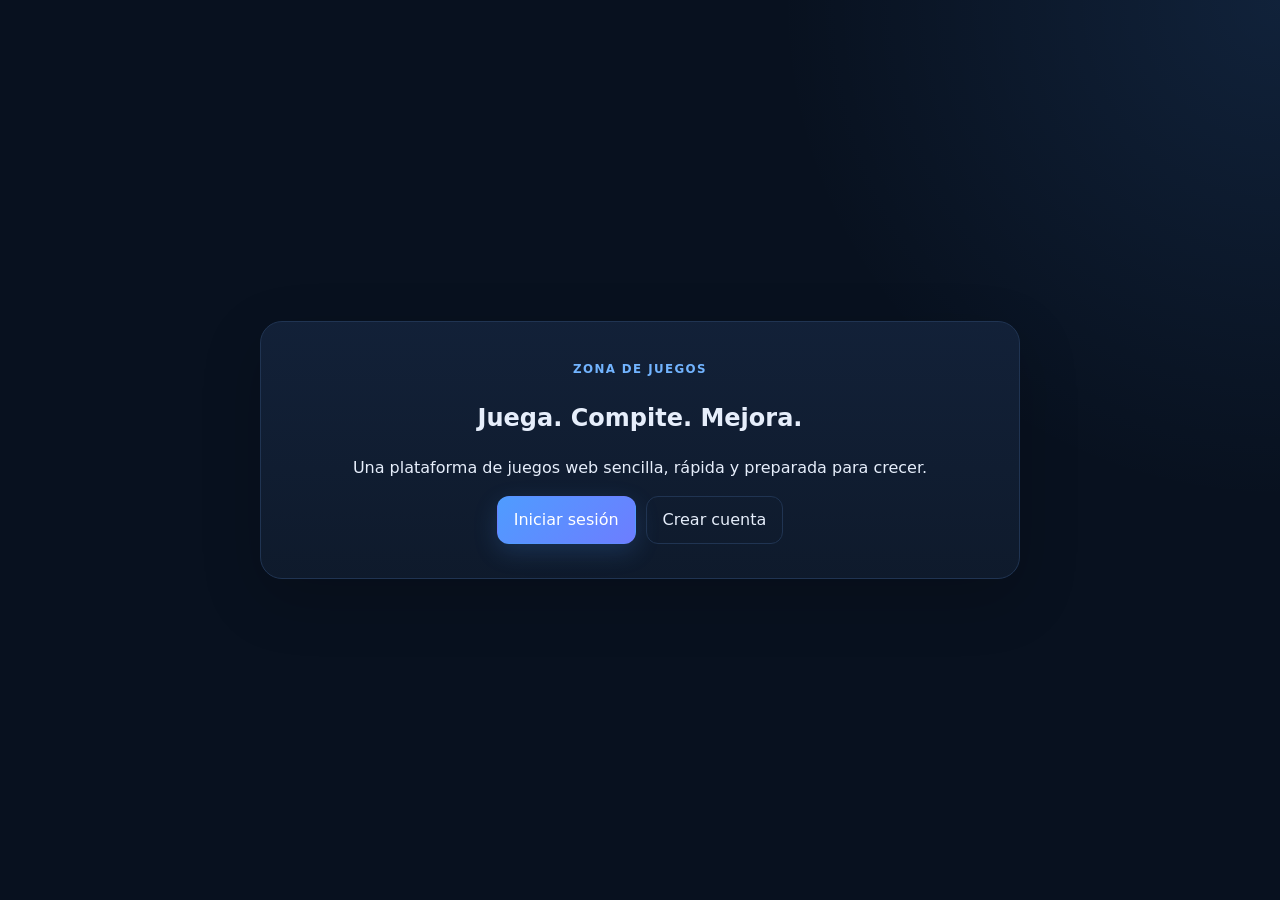
==== index.html @ fceb6d9e "Primer commit: subiendo Zona de Juegos completo" ====
<!doctype html><html lang="es"><head><meta charset="utf-8"><meta name="viewport" content="width=device-width,initial-scale=1"><meta name="description" content="Zona de Juegos"><link rel="stylesheet" href="assets/css/global.css"><title>Zona de Juegos</title></head><body><main class="auth-page"><section class="hero-card" style="width:min(760px,100%);text-align:center"><span class="eyebrow">Zona de Juegos</span><h1>Juega. Compite. Mejora.</h1><p>Una plataforma de juegos web sencilla, rápida y preparada para crecer.</p><div class="dashboard-actions" style="justify-content:center"><a class="button button--primary" href="login.html">Iniciar sesión</a><a class="button button--ghost" href="register.html">Crear cuenta</a></div></section></main><script type="module">import { validate } from './js/models/auth.model.js'; const u=await validate(); if(u) location.href='dashboard.html';</script></body></html>
---- assets/css/global.css ----
:root{font-family:Inter,system-ui,-apple-system,BlinkMacSystemFont,"Segoe UI",sans-serif;color:#e6eefb;background:#08111f;line-height:1.5;font-synthesis:none;text-rendering:optimizeLegibility;--bg:#08111f;--panel:#0f1b2d;--panel-2:#13223a;--line:#203452;--text:#e6eefb;--muted:#8fa4c2;--primary:#4f9cff;--primary-2:#72b4ff;--danger:#ef6a6a;--success:#37d39a}*{box-sizing:border-box}html{scroll-behavior:smooth}body{margin:0;min-height:100vh;background:radial-gradient(circle at top right,rgba(79,156,255,.12),transparent 32%),var(--bg);color:var(--text)}a{color:inherit;text-decoration:none}button,input,select{font:inherit}button{cursor:pointer}.container{width:min(1120px,calc(100% - 32px));margin:0 auto}.app-shell{min-height:100vh}.site-header{display:flex;align-items:center;justify-content:space-between;gap:20px;padding:18px 0}.brand{display:inline-flex;align-items:center;gap:10px;font-weight:800;letter-spacing:-.02em}.brand-mark{display:grid;place-items:center;width:38px;height:38px;border-radius:12px;background:linear-gradient(135deg,var(--primary),#8d7cff);box-shadow:0 10px 30px rgba(79,156,255,.2)}.nav-actions{display:flex;align-items:center;gap:10px}.button{border:1px solid transparent;border-radius:12px;padding:11px 16px;display:inline-flex;align-items:center;justify-content:center;gap:8px;transition:.2s ease;background:var(--panel-2);color:var(--text)}.button:hover{transform:translateY(-1px);border-color:#385681}.button:disabled{opacity:.55;cursor:not-allowed;transform:none}.button--primary{background:linear-gradient(135deg,var(--primary),#6d7dff);color:#fff;box-shadow:0 8px 24px rgba(79,156,255,.18)}.button--ghost{background:transparent;border-color:var(--line)}.button--danger{background:rgba(239,106,106,.12);color:#ffb1b1;border-color:rgba(239,106,106,.25)}.button--small{padding:8px 12px;font-size:.9rem;border-radius:10px}.main{padding:18px 0 56px}.hero{display:grid;grid-template-columns:1.2fr .8fr;gap:20px;align-items:stretch;margin:28px 0}.hero-card,.panel,.auth-card,.game-card{background:linear-gradient(180deg,rgba(19,34,58,.92),rgba(15,27,45,.92));border:1px solid var(--line);border-radius:22px;box-shadow:0 20px 60px rgba(0,0,0,.18)}.hero-card{padding:34px}.eyebrow{text-transform:uppercase;letter-spacing:.12em;font-size:.74rem;color:var(--primary-2);font-weight:800}.hero h1{font-size:clamp(2.5rem,6vw,5rem);line-height:.95;margin:12px 0 18px;letter-spacing:-.06em}.hero p{max-width:620px;color:var(--muted);font-size:1.05rem}.hero-art{min-height:280px;display:grid;place-items:center;position:relative;overflow:hidden}.hero-art::before{content:"";position:absolute;inset:20%;background:radial-gradient(circle,var(--primary),transparent 66%);filter:blur(20px);opacity:.28}.hero-art .emoji{font-size:8rem;z-index:1;filter:drop-shadow(0 18px 24px rgba(0,0,0,.25))}.auth-page{display:grid;place-items:center;min-height:100vh;padding:24px}.auth-card{width:min(460px,100%);padding:34px}.auth-card h1{margin:0 0 8px;font-size:2rem}.auth-card p{color:var(--muted);margin-top:0}.form{display:grid;gap:16px;margin-top:24px}.field{display:grid;gap:7px}.field label{font-size:.9rem;font-weight:650}.field input,.field select{width:100%;background:#091525;border:1px solid #29405e;color:var(--text);border-radius:12px;padding:12px 13px;outline:none}.field input:focus,.field select:focus{border-color:var(--primary);box-shadow:0 0 0 3px rgba(79,156,255,.12)}.form-footer{display:flex;justify-content:space-between;gap:12px;align-items:center;flex-wrap:wrap;color:var(--muted);font-size:.9rem}.form-footer a{color:var(--primary-2);font-weight:650}.message{padding:11px 13px;border-radius:12px;font-size:.9rem}.message--error{background:rgba(239,106,106,.1);color:#ffb4b4;border:1px solid rgba(239,106,106,.22)}.message--success{background:rgba(55,211,154,.1);color:#a8f3d7;border:1px solid rgba(55,211,154,.22)}.dashboard-head{display:flex;align-items:end;justify-content:space-between;gap:20px;padding:26px 0 14px}.dashboard-head h1{margin:0;font-size:clamp(2rem,4vw,3.5rem);letter-spacing:-.04em}.dashboard-head p{color:var(--muted);margin:.35rem 0 0}.dashboard-actions{display:flex;gap:10px;flex-wrap:wrap}.section{margin-top:20px}.section-header{display:flex;align-items:center;justify-content:space-between;gap:16px;margin-bottom:14px}.section-header h2{margin:0;font-size:1.25rem}.games-grid{display:grid;grid-template-columns:repeat(auto-fit,minmax(240px,1fr));gap:16px}.game-card{overflow:hidden;display:grid;grid-template-columns:90px 1fr;min-height:190px}.game-card__icon{display:grid;place-items:center;background:linear-gradient(160deg,rgba(79,156,255,.2),rgba(141,124,255,.15));font-size:3rem}.game-card__body{padding:20px}.game-card h3{margin:5px 0 6px;font-size:1.3rem}.game-card p{color:var(--muted);font-size:.92rem;min-height:54px}.panel{padding:18px;overflow:auto}.table{width:100%;border-collapse:collapse;min-width:620px}.table th,.table td{padding:13px 12px;border-bottom:1px solid var(--line);text-align:left;vertical-align:middle}.table th{color:var(--muted);font-size:.8rem;text-transform:uppercase;letter-spacing:.08em}.table-empty{color:var(--muted);text-align:center;padding:24px}.badge{display:inline-flex;padding:5px 9px;border-radius:999px;background:#1b2b43;color:#b4c9e3;font-size:.76rem;font-weight:700}.badge--admin{background:rgba(141,124,255,.13);color:#c8c0ff}.status-dot{display:inline-flex;align-items:center;gap:6px;color:var(--muted);font-size:.82rem}.status-dot::before{content:"";width:7px;height:7px;border-radius:50%;background:#64748b}.status-dot--on::before{background:var(--success);box-shadow:0 0 0 4px rgba(55,211,154,.09)}.status-dot--off::before{background:var(--danger)}.role-select{background:#0a1728;color:var(--text);border:1px solid var(--line);border-radius:10px;padding:8px 10px}.muted{color:var(--muted)}.profile-grid{display:grid;grid-template-columns:repeat(2,minmax(0,1fr));gap:18px}.profile-grid .profile-card:first-child{grid-column:1/-1}.profile-card{padding:24px}.profile-value{font-size:1.1rem;font-weight:700}.profile-meta{display:grid;gap:13px;margin-top:20px}.score-list{list-style:none;padding:0;margin:0;display:grid;gap:8px}.score-list li{display:flex;justify-content:space-between;gap:16px;padding:12px;border:1px solid var(--line);border-radius:12px;background:#0b1728}.empty-state{padding:38px;text-align:center;color:var(--muted)}.loading-state{color:var(--muted)}.message__retry{margin-top:10px}.message a{text-decoration:underline}.form input:disabled,.form select:disabled{opacity:.65}.game-page .site-header{padding-bottom:8px}.game-heading{padding:22px 0 16px}.game-heading h1{margin:0;font-size:clamp(2rem,5vw,4rem);letter-spacing:-.05em}.game-heading p{margin:.5rem 0 0;color:var(--muted)}.snake-card{padding:18px}.snake-toolbar{display:grid;grid-template-columns:1fr 1fr auto;gap:12px;align-items:center;margin-bottom:16px}.snake-toolbar>div{padding:12px 14px;border:1px solid var(--line);border-radius:14px;background:#0b1728}.snake-toolbar span{display:block;color:var(--muted);font-size:.75rem;text-transform:uppercase;letter-spacing:.08em}.snake-toolbar strong{font-size:1.25rem}.snake-board-wrap{display:grid;place-items:center}.snake-canvas{display:block;width:min(620px,100%);aspect-ratio:1;border-radius:18px;border:1px solid #27415f;box-shadow:0 22px 50px rgba(0,0,0,.25);touch-action:none}.snake-status{padding:12px;text-align:center;color:var(--muted)}.snake-controls{display:grid;grid-template-columns:repeat(3,58px);grid-template-rows:repeat(2,58px);gap:8px;justify-content:center;margin-top:8px}.snake-controls button{border:1px solid var(--line);background:#0b1728;color:var(--text);border-radius:14px;font-size:1.4rem}.snake-controls button:first-child{grid-column:2}.snake-controls button:last-child{grid-column:3;grid-row:2}.footer{padding:26px 0;color:var(--muted);font-size:.85rem;text-align:center}@media(max-width:800px){.hero,.profile-grid{grid-template-columns:1fr}.hero-art{min-height:220px}.dashboard-head{align-items:start;flex-direction:column}.game-card{grid-template-columns:70px 1fr}}@media(max-width:520px){.container{width:min(100% - 20px,1120px)}.site-header{padding-top:12px}.auth-card{padding:24px}.hero-card{padding:24px}.snake-toolbar{grid-template-columns:1fr 1fr}.snake-toolbar>div:last-child{grid-column:1/-1}.button{width:100%}.nav-actions .button--ghost{display:none}.game-card{grid-template-columns:1fr}.game-card__icon{min-height:95px}.dashboard-actions{width:100%}}
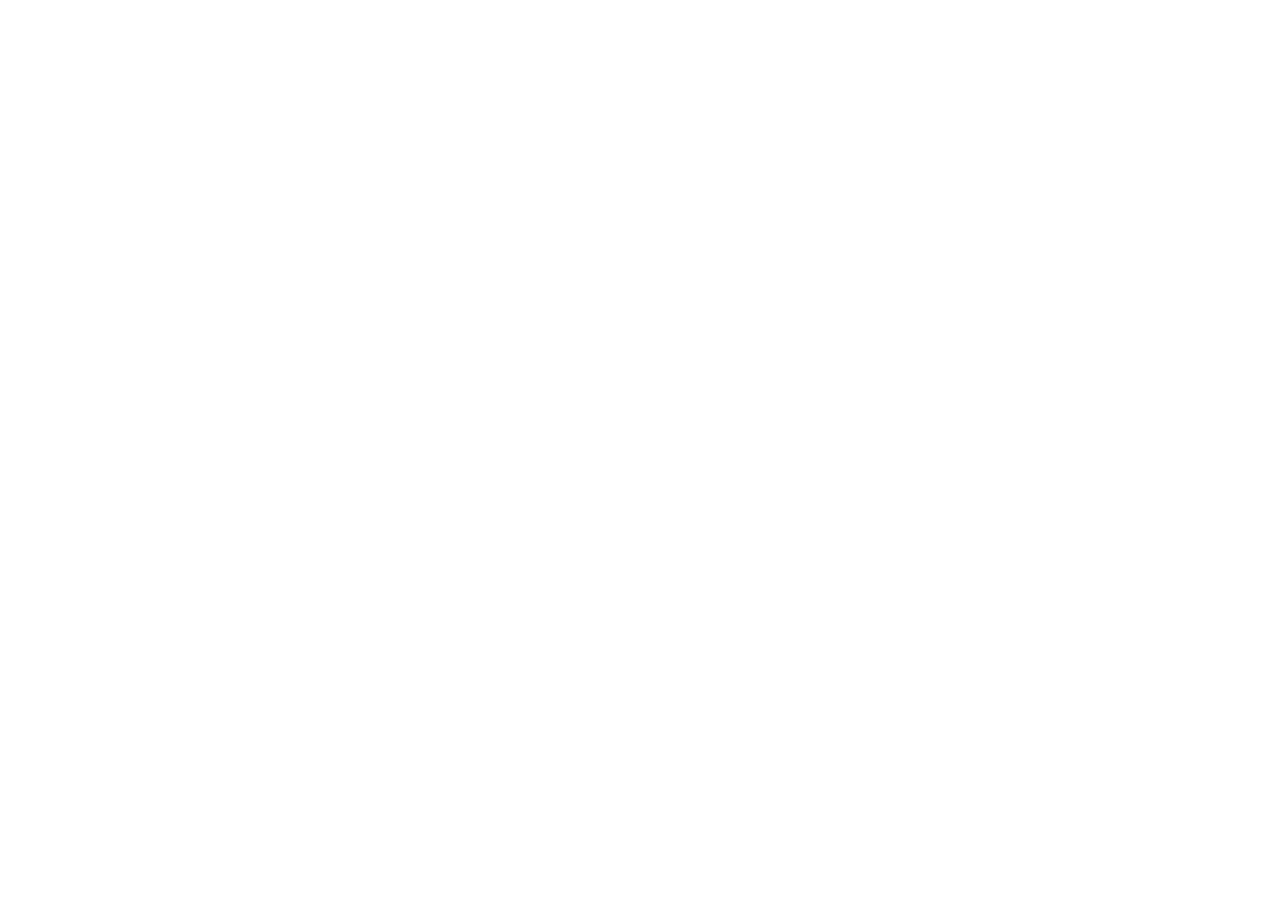
==== commit 3a412c62: "Actualización: cambios en Zona de Juegos" ====
--- a/index.html
+++ b/index.html
@@ -1 +1,37 @@
-<!doctype html><html lang="es"><head><meta charset="utf-8"><meta name="viewport" content="width=device-width,initial-scale=1"><meta name="description" content="Zona de Juegos"><link rel="stylesheet" href="assets/css/global.css"><title>Zona de Juegos</title></head><body><main class="auth-page"><section class="hero-card" style="width:min(760px,100%);text-align:center"><span class="eyebrow">Zona de Juegos</span><h1>Juega. Compite. Mejora.</h1><p>Una plataforma de juegos web sencilla, rápida y preparada para crecer.</p><div class="dashboard-actions" style="justify-content:center"><a class="button button--primary" href="login.html">Iniciar sesión</a><a class="button button--ghost" href="register.html">Crear cuenta</a></div></section></main><script type="module">import { validate } from './js/models/auth.model.js'; const u=await validate(); if(u) location.href='dashboard.html';</script></body></html>
+<!doctype html>
+<html lang="es">
+ <head>
+  <meta charset="utf-8"/>
+  <meta content="width=device-width,initial-scale=1" name="viewport"/>
+  <meta content="Zona de Juegos" name="description"/>
+  <link href="assets/css/global.css" rel="stylesheet"/>
+  <title>
+   Zona de Juegos
+  </title>
+ </head>
+ <body>
+  <main class="auth-page">
+   <section class="hero-card hero-card--landing">
+    <span class="eyebrow">
+     Zona de Juegos
+    </span>
+    <h1>
+     Juega. Compite. Mejora.
+    </h1>
+    <p>
+     Una plataforma de juegos web sencilla, rápida y preparada para crecer.
+    </p>
+    <div class="dashboard-actions dashboard-actions--center">
+     <a class="button button--primary" href="login.html">
+      Iniciar sesión
+     </a>
+     <a class="button button--ghost" href="register.html">
+      Crear cuenta
+     </a>
+    </div>
+   </section>
+  </main>
+  <script src="js/pages/index.page.js" type="module">
+  </script>
+ </body>
+</html>
--- a/assets/css/global.css
+++ b/assets/css/global.css
@@ -1 +1,120 @@
-:root{font-family:Inter,system-ui,-apple-system,BlinkMacSystemFont,"Segoe UI",sans-serif;color:#e6eefb;background:#08111f;line-height:1.5;font-synthesis:none;text-rendering:optimizeLegibility;--bg:#08111f;--panel:#0f1b2d;--panel-2:#13223a;--line:#203452;--text:#e6eefb;--muted:#8fa4c2;--primary:#4f9cff;--primary-2:#72b4ff;--danger:#ef6a6a;--success:#37d39a}*{box-sizing:border-box}html{scroll-behavior:smooth}body{margin:0;min-height:100vh;background:radial-gradient(circle at top right,rgba(79,156,255,.12),transparent 32%),var(--bg);color:var(--text)}a{color:inherit;text-decoration:none}button,input,select{font:inherit}button{cursor:pointer}.container{width:min(1120px,calc(100% - 32px));margin:0 auto}.app-shell{min-height:100vh}.site-header{display:flex;align-items:center;justify-content:space-between;gap:20px;padding:18px 0}.brand{display:inline-flex;align-items:center;gap:10px;font-weight:800;letter-spacing:-.02em}.brand-mark{display:grid;place-items:center;width:38px;height:38px;border-radius:12px;background:linear-gradient(135deg,var(--primary),#8d7cff);box-shadow:0 10px 30px rgba(79,156,255,.2)}.nav-actions{display:flex;align-items:center;gap:10px}.button{border:1px solid transparent;border-radius:12px;padding:11px 16px;display:inline-flex;align-items:center;justify-content:center;gap:8px;transition:.2s ease;background:var(--panel-2);color:var(--text)}.button:hover{transform:translateY(-1px);border-color:#385681}.button:disabled{opacity:.55;cursor:not-allowed;transform:none}.button--primary{background:linear-gradient(135deg,var(--primary),#6d7dff);color:#fff;box-shadow:0 8px 24px rgba(79,156,255,.18)}.button--ghost{background:transparent;border-color:var(--line)}.button--danger{background:rgba(239,106,106,.12);color:#ffb1b1;border-color:rgba(239,106,106,.25)}.button--small{padding:8px 12px;font-size:.9rem;border-radius:10px}.main{padding:18px 0 56px}.hero{display:grid;grid-template-columns:1.2fr .8fr;gap:20px;align-items:stretch;margin:28px 0}.hero-card,.panel,.auth-card,.game-card{background:linear-gradient(180deg,rgba(19,34,58,.92),rgba(15,27,45,.92));border:1px solid var(--line);border-radius:22px;box-shadow:0 20px 60px rgba(0,0,0,.18)}.hero-card{padding:34px}.eyebrow{text-transform:uppercase;letter-spacing:.12em;font-size:.74rem;color:var(--primary-2);font-weight:800}.hero h1{font-size:clamp(2.5rem,6vw,5rem);line-height:.95;margin:12px 0 18px;letter-spacing:-.06em}.hero p{max-width:620px;color:var(--muted);font-size:1.05rem}.hero-art{min-height:280px;display:grid;place-items:center;position:relative;overflow:hidden}.hero-art::before{content:"";position:absolute;inset:20%;background:radial-gradient(circle,var(--primary),transparent 66%);filter:blur(20px);opacity:.28}.hero-art .emoji{font-size:8rem;z-index:1;filter:drop-shadow(0 18px 24px rgba(0,0,0,.25))}.auth-page{display:grid;place-items:center;min-height:100vh;padding:24px}.auth-card{width:min(460px,100%);padding:34px}.auth-card h1{margin:0 0 8px;font-size:2rem}.auth-card p{color:var(--muted);margin-top:0}.form{display:grid;gap:16px;margin-top:24px}.field{display:grid;gap:7px}.field label{font-size:.9rem;font-weight:650}.field input,.field select{width:100%;background:#091525;border:1px solid #29405e;color:var(--text);border-radius:12px;padding:12px 13px;outline:none}.field input:focus,.field select:focus{border-color:var(--primary);box-shadow:0 0 0 3px rgba(79,156,255,.12)}.form-footer{display:flex;justify-content:space-between;gap:12px;align-items:center;flex-wrap:wrap;color:var(--muted);font-size:.9rem}.form-footer a{color:var(--primary-2);font-weight:650}.message{padding:11px 13px;border-radius:12px;font-size:.9rem}.message--error{background:rgba(239,106,106,.1);color:#ffb4b4;border:1px solid rgba(239,106,106,.22)}.message--success{background:rgba(55,211,154,.1);color:#a8f3d7;border:1px solid rgba(55,211,154,.22)}.dashboard-head{display:flex;align-items:end;justify-content:space-between;gap:20px;padding:26px 0 14px}.dashboard-head h1{margin:0;font-size:clamp(2rem,4vw,3.5rem);letter-spacing:-.04em}.dashboard-head p{color:var(--muted);margin:.35rem 0 0}.dashboard-actions{display:flex;gap:10px;flex-wrap:wrap}.section{margin-top:20px}.section-header{display:flex;align-items:center;justify-content:space-between;gap:16px;margin-bottom:14px}.section-header h2{margin:0;font-size:1.25rem}.games-grid{display:grid;grid-template-columns:repeat(auto-fit,minmax(240px,1fr));gap:16px}.game-card{overflow:hidden;display:grid;grid-template-columns:90px 1fr;min-height:190px}.game-card__icon{display:grid;place-items:center;background:linear-gradient(160deg,rgba(79,156,255,.2),rgba(141,124,255,.15));font-size:3rem}.game-card__body{padding:20px}.game-card h3{margin:5px 0 6px;font-size:1.3rem}.game-card p{color:var(--muted);font-size:.92rem;min-height:54px}.panel{padding:18px;overflow:auto}.table{width:100%;border-collapse:collapse;min-width:620px}.table th,.table td{padding:13px 12px;border-bottom:1px solid var(--line);text-align:left;vertical-align:middle}.table th{color:var(--muted);font-size:.8rem;text-transform:uppercase;letter-spacing:.08em}.table-empty{color:var(--muted);text-align:center;padding:24px}.badge{display:inline-flex;padding:5px 9px;border-radius:999px;background:#1b2b43;color:#b4c9e3;font-size:.76rem;font-weight:700}.badge--admin{background:rgba(141,124,255,.13);color:#c8c0ff}.status-dot{display:inline-flex;align-items:center;gap:6px;color:var(--muted);font-size:.82rem}.status-dot::before{content:"";width:7px;height:7px;border-radius:50%;background:#64748b}.status-dot--on::before{background:var(--success);box-shadow:0 0 0 4px rgba(55,211,154,.09)}.status-dot--off::before{background:var(--danger)}.role-select{background:#0a1728;color:var(--text);border:1px solid var(--line);border-radius:10px;padding:8px 10px}.muted{color:var(--muted)}.profile-grid{display:grid;grid-template-columns:repeat(2,minmax(0,1fr));gap:18px}.profile-grid .profile-card:first-child{grid-column:1/-1}.profile-card{padding:24px}.profile-value{font-size:1.1rem;font-weight:700}.profile-meta{display:grid;gap:13px;margin-top:20px}.score-list{list-style:none;padding:0;margin:0;display:grid;gap:8px}.score-list li{display:flex;justify-content:space-between;gap:16px;padding:12px;border:1px solid var(--line);border-radius:12px;background:#0b1728}.empty-state{padding:38px;text-align:center;color:var(--muted)}.loading-state{color:var(--muted)}.message__retry{margin-top:10px}.message a{text-decoration:underline}.form input:disabled,.form select:disabled{opacity:.65}.game-page .site-header{padding-bottom:8px}.game-heading{padding:22px 0 16px}.game-heading h1{margin:0;font-size:clamp(2rem,5vw,4rem);letter-spacing:-.05em}.game-heading p{margin:.5rem 0 0;color:var(--muted)}.snake-card{padding:18px}.snake-toolbar{display:grid;grid-template-columns:1fr 1fr auto;gap:12px;align-items:center;margin-bottom:16px}.snake-toolbar>div{padding:12px 14px;border:1px solid var(--line);border-radius:14px;background:#0b1728}.snake-toolbar span{display:block;color:var(--muted);font-size:.75rem;text-transform:uppercase;letter-spacing:.08em}.snake-toolbar strong{font-size:1.25rem}.snake-board-wrap{display:grid;place-items:center}.snake-canvas{display:block;width:min(620px,100%);aspect-ratio:1;border-radius:18px;border:1px solid #27415f;box-shadow:0 22px 50px rgba(0,0,0,.25);touch-action:none}.snake-status{padding:12px;text-align:center;color:var(--muted)}.snake-controls{display:grid;grid-template-columns:repeat(3,58px);grid-template-rows:repeat(2,58px);gap:8px;justify-content:center;margin-top:8px}.snake-controls button{border:1px solid var(--line);background:#0b1728;color:var(--text);border-radius:14px;font-size:1.4rem}.snake-controls button:first-child{grid-column:2}.snake-controls button:last-child{grid-column:3;grid-row:2}.footer{padding:26px 0;color:var(--muted);font-size:.85rem;text-align:center}@media(max-width:800px){.hero,.profile-grid{grid-template-columns:1fr}.hero-art{min-height:220px}.dashboard-head{align-items:start;flex-direction:column}.game-card{grid-template-columns:70px 1fr}}@media(max-width:520px){.container{width:min(100% - 20px,1120px)}.site-header{padding-top:12px}.auth-card{padding:24px}.hero-card{padding:24px}.snake-toolbar{grid-template-columns:1fr 1fr}.snake-toolbar>div:last-child{grid-column:1/-1}.button{width:100%}.nav-actions .button--ghost{display:none}.game-card{grid-template-columns:1fr}.game-card__icon{min-height:95px}.dashboard-actions{width:100%}}
+
+:root{
+
+  --color-bg:#08111f; --color-surface:#0f1b2d; --color-surface-2:#13223a; --color-border:#203452;
+  --color-text:#e6eefb; --color-muted:#8fa4c2; --color-primary:#4f9cff; --color-primary-hover:#72b4ff;
+  --color-danger:#ef6a6a; --color-success:#37d39a; --color-warning:#f5c451;
+  --radius:14px; --radius-lg:22px; --space:4px;
+  --focus-ring:0 0 0 3px rgba(79,156,255,.18);
+  --font:Inter,system-ui,-apple-system,BlinkMacSystemFont,"Segoe UI",sans-serif;
+  --space-1:4px; --space-2:8px; --space-3:12px; --space-4:16px; --space-5:20px; --space-6:24px;
+  font-family:var(--font);color:var(--color-text);background:var(--color-bg);line-height:1.5;font-synthesis:none;text-rendering:optimizeLegibility;
+}
+*{box-sizing:border-box}
+html{scroll-behavior:smooth}
+body{margin:0;min-height:100vh;background:radial-gradient(circle at top right,rgba(79,156,255,.12),transparent 32%),var(--color-bg);color:var(--color-text)}
+a{color:inherit;text-decoration:none}button,input,select{font:inherit}button{cursor:pointer}
+.container{width:min(1120px,calc(100% - 20px));margin:0 auto}.app-shell{min-height:100vh}
+.site-header{display:flex;align-items:center;justify-content:space-between;gap:12px;padding:12px 0;position:sticky;top:0;z-index:5;background:linear-gradient(var(--color-bg),rgba(8,17,31,.88));backdrop-filter:blur(10px)}
+.brand{display:inline-flex;align-items:center;gap:10px;font-weight:800;letter-spacing:-.02em}.brand-mark{display:grid;place-items:center;width:38px;height:38px;border-radius:12px;background:linear-gradient(135deg,var(--color-primary),#8d7cff);box-shadow:0 10px 30px rgba(79,156,255,.2)}
+.nav-actions,.dashboard-actions{display:flex;align-items:center;gap:8px;flex-wrap:wrap}.button{border:1px solid transparent;border-radius:12px;padding:12px 16px;min-height:46px;display:inline-flex;align-items:center;justify-content:center;gap:8px;transition:transform .2s ease,border-color .2s ease,opacity .2s ease;background:var(--color-surface-2);color:var(--color-text);font-weight:650}.button:hover{transform:translateY(-1px);border-color:#385681}.button:focus-visible,.field input:focus-visible,.field select:focus-visible,.role-select:focus-visible,.snake-controls button:focus-visible{outline:3px solid rgba(79,156,255,.35);outline-offset:2px}.button:active{transform:translateY(0) scale(.99)}.button:disabled,.button.is-loading{opacity:.55;cursor:not-allowed;transform:none}.button--primary{background:linear-gradient(135deg,var(--color-primary),#6d7dff);color:#fff;box-shadow:0 8px 24px rgba(79,156,255,.18)}.button--ghost{background:transparent;border-color:var(--color-border)}.button--danger{background:rgba(239,106,106,.12);color:#ffb1b1;border-color:rgba(239,106,106,.25)}.button--small{min-height:44px;padding:10px 12px;font-size:.9rem;border-radius:10px}
+.main{padding:18px 0 56px}.hero{display:grid;gap:16px;align-items:stretch;margin:20px 0}.hero-card,.panel,.auth-card,.game-card,.card{background:linear-gradient(180deg,rgba(19,34,58,.94),rgba(15,27,45,.94));border:1px solid var(--color-border);border-radius:var(--radius-lg);box-shadow:0 20px 60px rgba(0,0,0,.18)}.hero-card{padding:24px}.eyebrow{text-transform:uppercase;letter-spacing:.12em;font-size:.72rem;color:var(--color-primary-hover);font-weight:800}.hero h1{font-size:clamp(2.5rem,13vw,4.5rem);line-height:.95;margin:12px 0 18px;letter-spacing:-.06em}.hero p{max-width:620px;color:var(--color-muted);font-size:1rem}.hero-art{min-height:220px;display:grid;place-items:center;position:relative;overflow:hidden}.hero-art::before{content:"";position:absolute;inset:20%;background:radial-gradient(circle,var(--color-primary),transparent 66%);filter:blur(20px);opacity:.28}.hero-art .emoji{font-size:6rem;z-index:1;filter:drop-shadow(0 18px 24px rgba(0,0,0,.25))}
+.auth-page{display:grid;place-items:center;min-height:100vh;padding:18px}.auth-card{width:min(460px,100%);padding:24px}.auth-card h1{margin:0 0 8px;font-size:clamp(1.8rem,8vw,2.2rem)}.auth-card p{color:var(--color-muted);margin-top:0}.form{display:grid;gap:16px;margin-top:24px}.field{display:grid;gap:7px}.field label{font-size:.9rem;font-weight:650}.field input,.field select,.input{width:100%;background:#091525;border:1px solid #29405e;color:var(--color-text);border-radius:12px;padding:13px 13px;outline:none;transition:border-color .2s,box-shadow .2s;min-height:48px}.field input:hover,.input:hover{border-color:#385681}.field input:focus,.field select:focus,.input:focus{border-color:var(--color-primary);box-shadow:0 0 0 3px rgba(79,156,255,.12)}.form-footer{display:flex;justify-content:space-between;gap:12px;align-items:center;flex-wrap:wrap;color:var(--color-muted);font-size:.9rem}.form-footer a{color:var(--color-primary-hover);font-weight:650}.message,.alert{padding:11px 13px;border-radius:12px;font-size:.9rem}.message--error,.alert--error{background:rgba(239,106,106,.1);color:#ffb4b4;border:1px solid rgba(239,106,106,.22)}.message--success,.alert--success{background:rgba(55,211,154,.1);color:#a8f3d7;border:1px solid rgba(55,211,154,.22)}
+.dashboard-head{display:flex;align-items:end;justify-content:space-between;gap:20px;padding:20px 0 12px}.dashboard-head h1{margin:0;font-size:clamp(2rem,9vw,3.5rem);letter-spacing:-.04em}.dashboard-head p{color:var(--color-muted);margin:.35rem 0 0}.section{margin-top:22px}.section-header{display:flex;align-items:center;justify-content:space-between;gap:16px;margin-bottom:14px}.section-header h2{margin:0;font-size:1.2rem}
+.games-grid{display:grid;grid-template-columns:1fr;gap:14px}.game-card{overflow:hidden;display:grid;grid-template-columns:84px 1fr;min-height:190px}.game-card__icon{display:grid;place-items:center;background:linear-gradient(160deg,rgba(79,156,255,.2),rgba(141,124,255,.15));font-size:2.7rem}.game-card__body{padding:18px}.game-card h3{margin:6px 0;font-size:1.25rem}.game-card p{color:var(--color-muted);font-size:.92rem;margin:8px 0;min-height:0}.game-card__topline{display:flex;align-items:flex-start;justify-content:space-between;gap:10px}.game-card__version{font-size:.72rem;color:var(--color-muted);white-space:nowrap}.game-card__meta{display:flex;align-items:center;justify-content:space-between;gap:10px;margin:.65rem 0 1rem;color:var(--color-muted);font-size:.84rem}.game-card__meta strong{color:var(--color-text)}.game-card .button{width:100%}.game-card--disabled{opacity:.82}.game-card--disabled .game-card__icon{filter:grayscale(.45)}
+.panel{padding:16px;overflow:auto}.table-wrap{overflow-x:auto}.table{width:100%;border-collapse:collapse;min-width:620px}.table th,.table td{padding:13px 12px;border-bottom:1px solid var(--color-border);text-align:left;vertical-align:middle}.table th{color:var(--color-muted);font-size:.8rem;text-transform:uppercase;letter-spacing:.08em}.table-empty,.empty-state{color:var(--color-muted);text-align:center;padding:28px 18px}.empty-state h3{color:var(--color-text);margin:0 0 6px}.badge{display:inline-flex;padding:5px 9px;border-radius:999px;background:#1b2b43;color:#b4c9e3;font-size:.76rem;font-weight:700}.badge--admin{background:rgba(141,124,255,.13);color:#c8c0ff}.status-dot{display:inline-flex;align-items:center;gap:6px;color:var(--color-muted);font-size:.82rem}.status-dot::before{content:"";width:7px;height:7px;border-radius:50%;background:#64748b}.status-dot--on::before{background:var(--color-success);box-shadow:0 0 0 4px rgba(55,211,154,.09)}.status-dot--off::before{background:var(--color-danger)}.status-badge{display:inline-flex;align-items:center;gap:6px;border-radius:999px;padding:5px 9px;font-size:.74rem;font-weight:750}.status-badge--available{background:rgba(55,211,154,.12);color:#a8f3d7}.status-badge--upcoming{background:rgba(245,196,81,.12);color:#ffe4a0}.status-badge--disabled{background:rgba(239,106,106,.12);color:#ffb4b4}.pagination{display:flex;align-items:center;justify-content:space-between;gap:12px;padding:14px 2px 2px;color:var(--color-muted);font-size:.85rem}.pagination__buttons{display:flex;align-items:center;gap:10px}.pagination__buttons .button{width:auto}
+.profile-grid{display:grid;grid-template-columns:1fr;gap:16px}.profile-card{padding:20px}.profile-grid .profile-card:first-child{grid-column:auto}.profile-value{font-size:1.05rem;font-weight:700;overflow-wrap:anywhere}.profile-meta{display:grid;gap:13px;margin-top:16px}.score-list{list-style:none;padding:0;margin:0;display:grid;gap:8px}.score-list li{display:flex;justify-content:space-between;gap:16px;padding:12px;border:1px solid var(--color-border);border-radius:12px;background:#0b1728}.muted{color:var(--color-muted)}.field-error{color:#ffb4b4;font-size:.82rem;min-height:0}.field input[aria-invalid='true']{border-color:var(--color-danger)}
+.state-card{display:flex;align-items:flex-start;justify-content:center;gap:14px;min-height:180px;padding:34px 20px;text-align:left}.state-card__icon{font-size:1.5rem;line-height:1}.state-card strong{font-size:1.05rem}.state-card p{margin:.3rem 0 1rem;color:var(--color-muted)}.state-card--loading{align-items:center}.state-card--error{color:#ffd2d2}.spinner{width:22px;height:22px;border:3px solid rgba(255,255,255,.18);border-top-color:var(--color-primary);border-radius:50%;animation:spin .8s linear infinite;display:inline-block;flex:none}@keyframes spin{to{transform:rotate(360deg)}}
+.game-page .site-header{padding-bottom:8px}.game-heading{padding:16px 0}.game-heading h1{margin:0;font-size:clamp(2rem,10vw,4rem);letter-spacing:-.05em}.game-heading p{margin:.5rem 0 0;color:var(--color-muted)}.snake-card{padding:14px}.snake-toolbar{display:grid;grid-template-columns:1fr 1fr;gap:10px;align-items:stretch;margin-bottom:14px}.snake-toolbar>div:not(.snake-actions){padding:12px 14px;border:1px solid var(--color-border);border-radius:14px;background:#0b1728}.snake-toolbar span{display:block;color:var(--color-muted);font-size:.73rem;text-transform:uppercase;letter-spacing:.08em}.snake-toolbar strong{font-size:1.2rem}.snake-actions{grid-column:1/-1;display:grid;grid-template-columns:1fr 1fr;gap:8px}.snake-actions .button{width:100%}
+.snake-board-wrap{display:grid;place-items:center}.snake-canvas{display:block;width:min(100%,620px);height:auto;aspect-ratio:1;border-radius:var(--radius);border:1px solid var(--color-border);box-shadow:0 22px 50px rgba(0,0,0,.25);touch-action:none;max-width:100%;background:#0b1220}.snake-status{padding:12px;text-align:center;color:var(--color-muted);min-height:48px}.snake-controls{display:grid;grid-template-columns:repeat(3,minmax(58px,72px));grid-template-rows:repeat(2,minmax(58px,72px));gap:10px;justify-content:center;margin:12px 0 2px}.snake-controls button{border:1px solid var(--color-border);background:#0b1728;color:var(--color-text);border-radius:16px;font-size:1.5rem;min-width:58px;min-height:58px;box-shadow:0 8px 18px rgba(0,0,0,.15);touch-action:manipulation}.snake-controls button:first-child{grid-column:2}.snake-game-over{margin:18px auto 4px;padding:22px;max-width:620px;text-align:center;border:1px solid var(--color-border);border-radius:18px;background:#0b1728}.snake-game-over h2{margin:4px 0 18px;font-size:clamp(2.2rem,10vw,3rem);letter-spacing:.06em}.snake-game-over__scores{display:grid;grid-template-columns:1fr;gap:10px;margin-bottom:16px}.snake-game-over__scores>div{padding:14px;border-radius:14px;background:#101d30;border:1px solid var(--color-border)}.snake-game-over__scores span{display:block;color:var(--color-muted);font-size:.75rem;text-transform:uppercase;letter-spacing:.08em}.snake-game-over__scores strong{display:block;margin-top:4px;font-size:1.55rem}.snake-save-status{min-height:24px;margin:4px 0 14px;font-weight:650}.snake-save-status--saving{color:var(--color-muted)}.snake-save-status--success{color:var(--color-success)}.snake-save-status--error{color:#ffb4b4}.snake-game-over__actions{display:grid;grid-template-columns:1fr;gap:10px}.snake-game-over__actions .button{min-height:50px}
+.footer{padding:26px 0;color:var(--color-muted);font-size:.85rem;text-align:center}
+.card{padding:20px}.sr-only{position:absolute;width:1px;height:1px;padding:0;margin:-1px;overflow:hidden;clip:rect(0,0,0,0);white-space:nowrap;border:0}
+@media (min-width:600px){.container{width:min(1120px,calc(100% - 32px))}.auth-page{padding:24px}.auth-card{padding:34px}.hero{grid-template-columns:1.2fr .8fr}.hero-card{padding:34px}.games-grid{grid-template-columns:repeat(2,minmax(0,1fr))}.profile-grid{grid-template-columns:repeat(2,minmax(0,1fr))}.profile-grid .profile-card:first-child{grid-column:1/-1}.snake-actions{grid-column:auto;display:flex;justify-content:flex-end}.snake-actions .button{width:auto}.snake-game-over__scores{grid-template-columns:repeat(2,minmax(0,1fr))}.snake-game-over__actions{grid-template-columns:repeat(2,minmax(0,1fr))}}
+@media (min-width:900px){.site-header{padding:18px 0}.main{padding-top:24px}.games-grid{grid-template-columns:repeat(3,minmax(0,1fr))}.game-card{grid-template-columns:86px 1fr}.snake-toolbar{grid-template-columns:1fr 1fr auto}.snake-canvas{width:min(100%,680px)}}
+@media (orientation:landscape) and (max-width:760px){.game-page .main{padding-top:8px}.game-heading{padding:8px 0}.game-heading h1{font-size:2.2rem}.snake-card{padding:10px}.snake-toolbar{grid-template-columns:1fr 1fr;gap:8px}.snake-actions{grid-column:1/-1;grid-template-columns:repeat(4,1fr)}.snake-actions .button{min-height:44px;padding:8px}.snake-board-wrap{min-height:0}.snake-canvas{max-height:calc(100vh - 260px);width:auto}.snake-controls{grid-template-columns:repeat(3,56px);grid-template-rows:repeat(2,56px);gap:8px}.snake-controls button{min-width:56px;min-height:56px}}
+@media (prefers-reduced-motion:reduce){html{scroll-behavior:auto}.button{transition:none}.spinner{animation:none}}
+
+/* Accesibilidad y estados compartidos */
+.button:focus:not(:focus-visible),
+.field input:focus:not(:focus-visible),
+.field select:focus:not(:focus-visible),
+.snake-controls button:focus:not(:focus-visible){outline:none}
+.field input:disabled,.field select:disabled{opacity:.6;cursor:not-allowed;background:#0c1727}
+.snake-controls button:hover{transform:translateY(-1px);border-color:#385681}
+.snake-controls button:active{transform:translateY(1px) scale(.98)}
+.snake-controls button:disabled{opacity:.55;cursor:not-allowed;transform:none}
+.empty-state{display:grid;justify-items:center;gap:6px}
+.empty-state .button{margin-top:4px}
+@media (prefers-reduced-motion:reduce){
+  *,*::before,*::after{scroll-behavior:auto!important;animation-duration:.01ms!important;animation-iteration-count:1!important;transition-duration:.01ms!important}
+  .button:hover,.snake-controls button:hover{transform:none}
+}
+
+/* Component states */
+.button:focus-visible,.field input:focus-visible,.field select:focus-visible,.snake-controls button:focus-visible{
+  outline:3px solid color-mix(in srgb, var(--color-primary) 70%, white);
+  outline-offset:3px;
+}
+.button:active,.snake-controls button:active{filter:brightness(.96)}
+.alert,.message{min-height:44px}
+.is-loading{pointer-events:none}
+@media (max-width:420px){
+  .container{width:min(100% - 16px,1120px)}
+  .site-header{align-items:flex-start}
+  .nav-actions .button{min-height:42px;padding:9px 11px}
+  .snake-toolbar{grid-template-columns:1fr 1fr}
+  .snake-actions{grid-column:1/-1}
+  .snake-controls{gap:12px}
+}
+@media (orientation:portrait) and (max-width:480px){
+  .snake-canvas{width:min(100%,calc(100vw - 34px));}
+}
+
+
+/* Escalable desde mobile-first */
+.hero-card--landing { width: min(760px, 100%); text-align: center; }
+.dashboard-actions--center { justify-content: center; }
+.auth-intro { margin-top: 28px; }
+
+.button:focus-visible,
+.field input:focus-visible,
+.field select:focus-visible,
+.snake-controls button:focus-visible {
+  outline: 3px solid var(--color-primary);
+  outline-offset: 3px;
+  box-shadow: var(--focus-ring);
+}
+
+.button--loading {
+  position: relative;
+  pointer-events: none;
+}
+
+.button--loading::after {
+  content: '';
+  width: 1em;
+  height: 1em;
+  border: 2px solid currentColor;
+  border-right-color: transparent;
+  border-radius: 50%;
+  animation: spin .7s linear infinite;
+}
+
+@keyframes spin {
+  to { transform: rotate(360deg); }
+}
+
+@media (min-width: 640px) {
+  .games-grid { grid-template-columns: repeat(2, minmax(0, 1fr)); }
+  .container { width: min(1120px, calc(100% - 32px)); }
+}
+
+@media (min-width: 960px) {
+  .games-grid { grid-template-columns: repeat(3, minmax(0, 1fr)); }
+  .main { padding-top: 28px; }
+}
+
+@media (prefers-reduced-motion: reduce) {
+  .button--loading::after { animation: none; }
+}
+.state-card--full{grid-column:1 / -1}
